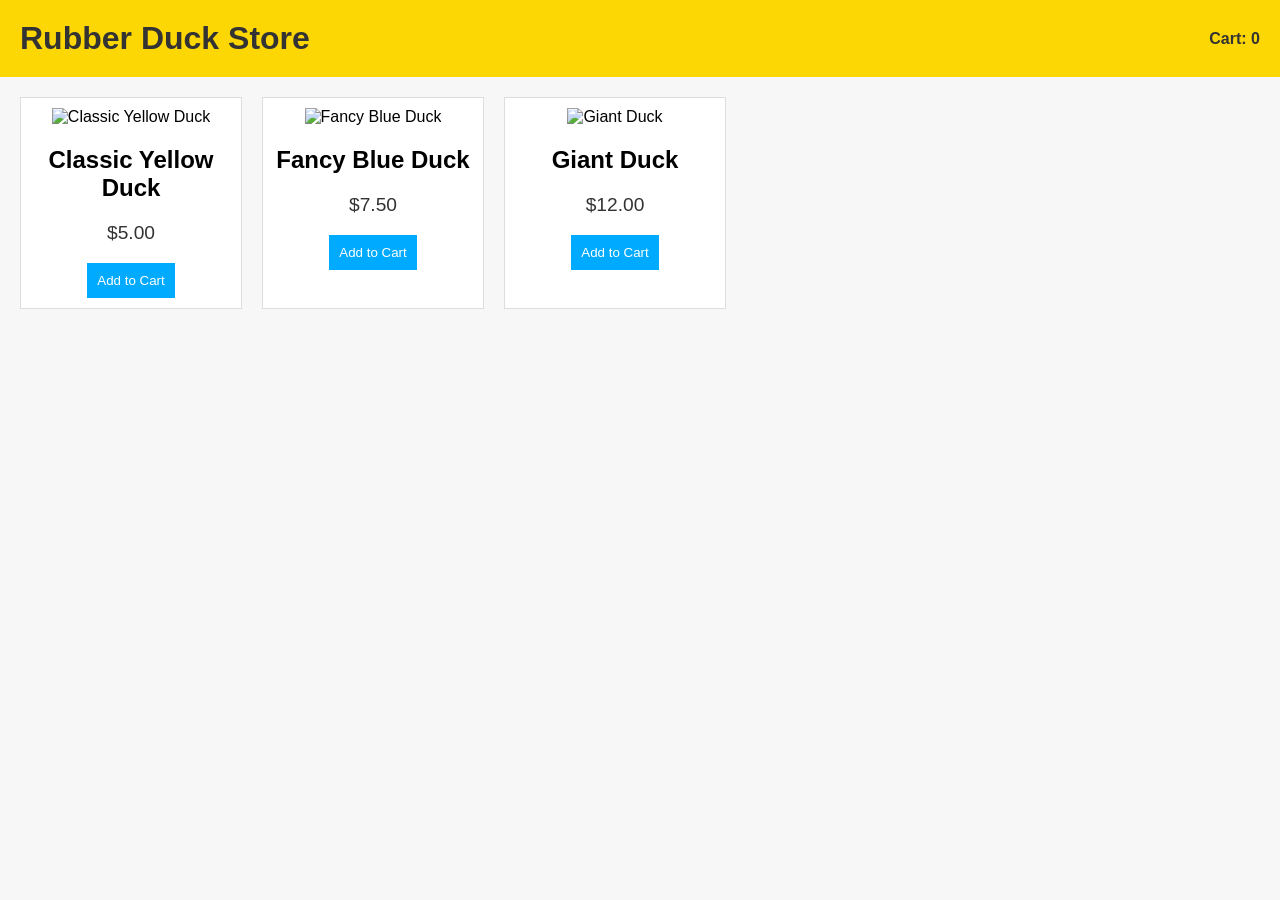
==== index.html @ 393e2c4e "Add simple rubber duck web store" ====
<!DOCTYPE html>
<html lang="en">
<head>
    <meta charset="UTF-8">
    <meta http-equiv="X-UA-Compatible" content="IE=edge">
    <meta name="viewport" content="width=device-width, initial-scale=1.0">
    <title>Rubber Duck Store</title>
    <link rel="stylesheet" href="style.css">
</head>
<body>
    <header>
        <h1>Rubber Duck Store</h1>
        <div class="cart">Cart: <span id="cart-count">0</span></div>
    </header>
    <main>
        <div class="product">
            <img src="https://dummyimage.com/200x200/ffde00/000&text=Classic+Duck" alt="Classic Yellow Duck" />
            <h2>Classic Yellow Duck</h2>
            <p class="price">$5.00</p>
            <button onclick="addToCart()">Add to Cart</button>
        </div>
        <div class="product">
            <img src="https://dummyimage.com/200x200/00aaff/000&text=Fancy+Blue+Duck" alt="Fancy Blue Duck" />
            <h2>Fancy Blue Duck</h2>
            <p class="price">$7.50</p>
            <button onclick="addToCart()">Add to Cart</button>
        </div>
        <div class="product">
            <img src="https://dummyimage.com/200x200/ff00aa/000&text=Giant+Duck" alt="Giant Duck" />
            <h2>Giant Duck</h2>
            <p class="price">$12.00</p>
            <button onclick="addToCart()">Add to Cart</button>
        </div>
    </main>
    <script src="script.js"></script>
</body>
</html>
---- style.css ----
body {
    font-family: Arial, sans-serif;
    margin: 0;
    padding: 0;
    background: #f7f7f7;
}
header {
    background: #fcd703;
    color: #333;
    padding: 20px;
    display: flex;
    justify-content: space-between;
    align-items: center;
}
header h1 {
    margin: 0;
}
.cart {
    font-weight: bold;
}
main {
    display: flex;
    flex-wrap: wrap;
    gap: 20px;
    padding: 20px;
}
.product {
    background: #fff;
    border: 1px solid #ddd;
    padding: 10px;
    width: 200px;
    text-align: center;
}
.product img {
    width: 100%;
    height: auto;
}
.price {
    font-size: 1.2em;
    color: #333;
}
button {
    background: #00aaff;
    color: #fff;
    border: none;
    padding: 10px;
    cursor: pointer;
}
button:hover {
    background: #008ecc;
}
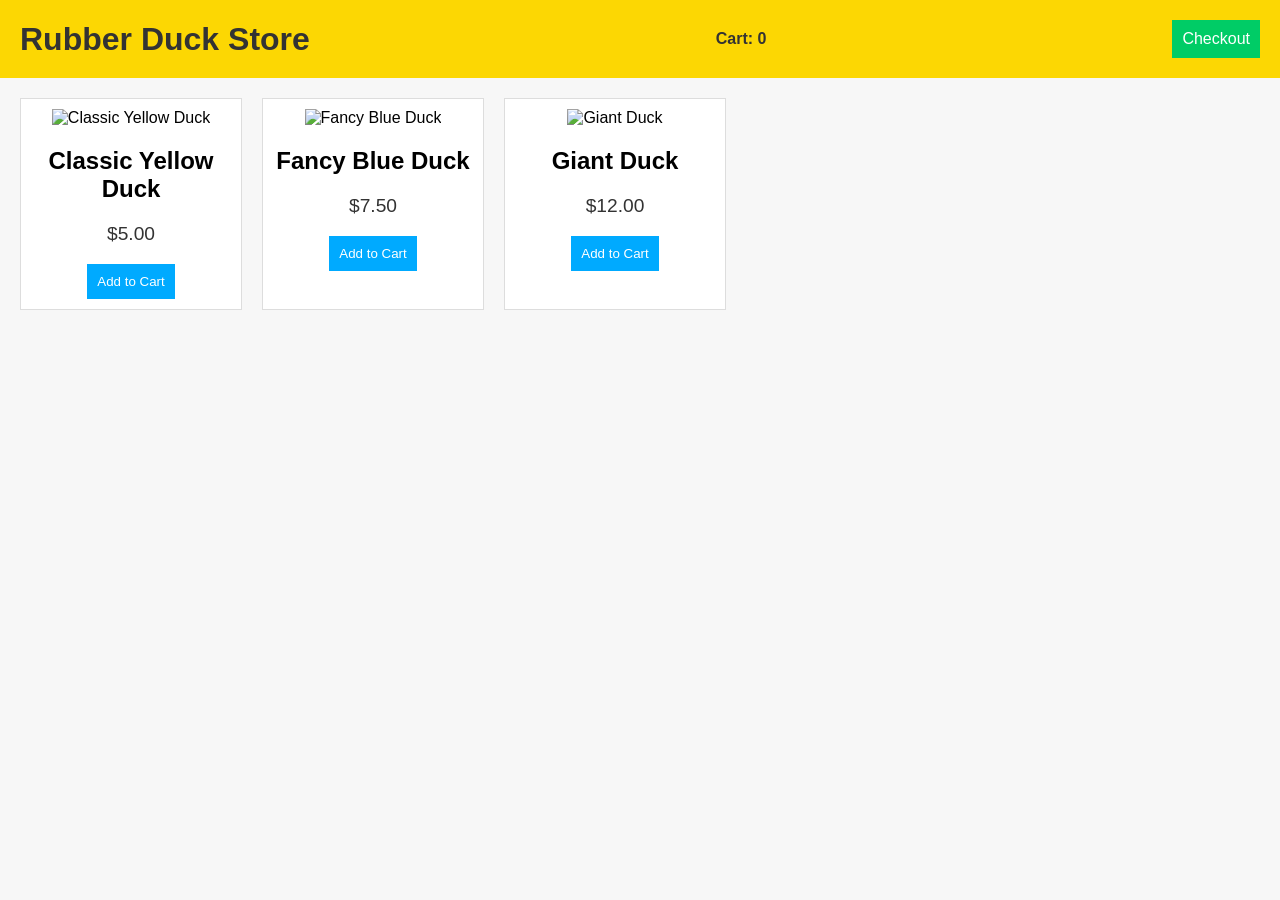
==== commit 215cfa8d: "Add checkout page and cart functionality" ====
--- a/index.html
+++ b/index.html
@@ -11,25 +11,26 @@
     <header>
         <h1>Rubber Duck Store</h1>
         <div class="cart">Cart: <span id="cart-count">0</span></div>
+        <a href="checkout.html" class="checkout-button">Checkout</a>
     </header>
     <main>
         <div class="product">
             <img src="https://dummyimage.com/200x200/ffde00/000&text=Classic+Duck" alt="Classic Yellow Duck" />
             <h2>Classic Yellow Duck</h2>
             <p class="price">$5.00</p>
-            <button onclick="addToCart()">Add to Cart</button>
+            <button onclick="addToCart('Classic Yellow Duck', 5.00, 'https://dummyimage.com/200x200/ffde00/000&text=Classic+Duck')">Add to Cart</button>
         </div>
         <div class="product">
             <img src="https://dummyimage.com/200x200/00aaff/000&text=Fancy+Blue+Duck" alt="Fancy Blue Duck" />
             <h2>Fancy Blue Duck</h2>
             <p class="price">$7.50</p>
-            <button onclick="addToCart()">Add to Cart</button>
+            <button onclick="addToCart('Fancy Blue Duck', 7.50, 'https://dummyimage.com/200x200/00aaff/000&text=Fancy+Blue+Duck')">Add to Cart</button>
         </div>
         <div class="product">
             <img src="https://dummyimage.com/200x200/ff00aa/000&text=Giant+Duck" alt="Giant Duck" />
             <h2>Giant Duck</h2>
             <p class="price">$12.00</p>
-            <button onclick="addToCart()">Add to Cart</button>
+            <button onclick="addToCart('Giant Duck', 12.00, 'https://dummyimage.com/200x200/ff00aa/000&text=Giant+Duck')">Add to Cart</button>
         </div>
     </main>
     <script src="script.js"></script>
--- a/style.css
+++ b/style.css
@@ -49,3 +49,27 @@
 button:hover {
     background: #008ecc;
 }
+
+.checkout-button {
+    background: #00cc66;
+    color: #fff;
+    padding: 10px;
+    text-decoration: none;
+}
+
+.cart-item {
+    display: flex;
+    align-items: center;
+    margin-bottom: 10px;
+}
+
+.cart-item img {
+    width: 50px;
+    height: auto;
+    margin-right: 10px;
+}
+
+.total {
+    font-weight: bold;
+    margin-top: 20px;
+}
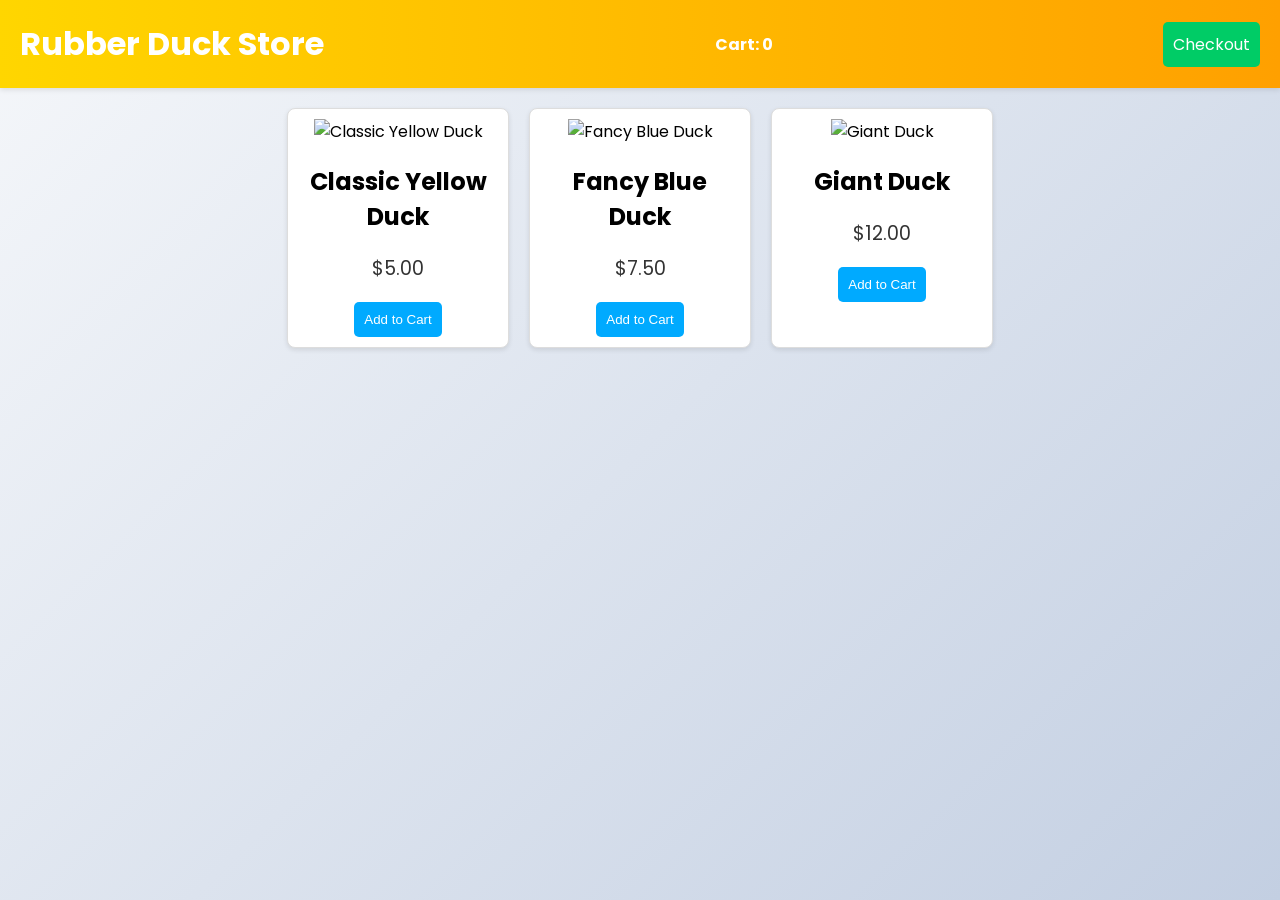
==== commit f2bb5197: "Update styling and product images" ====
--- a/index.html
+++ b/index.html
@@ -5,6 +5,7 @@
     <meta http-equiv="X-UA-Compatible" content="IE=edge">
     <meta name="viewport" content="width=device-width, initial-scale=1.0">
     <title>Rubber Duck Store</title>
+    <link href="https://fonts.googleapis.com/css2?family=Poppins:wght@400;600&display=swap" rel="stylesheet">
     <link rel="stylesheet" href="style.css">
 </head>
 <body>
@@ -15,22 +16,22 @@
     </header>
     <main>
         <div class="product">
-            <img src="https://dummyimage.com/200x200/ffde00/000&text=Classic+Duck" alt="Classic Yellow Duck" />
+            <img src="https://source.unsplash.com/200x200/?rubber-duck" alt="Classic Yellow Duck" />
             <h2>Classic Yellow Duck</h2>
             <p class="price">$5.00</p>
-            <button onclick="addToCart('Classic Yellow Duck', 5.00, 'https://dummyimage.com/200x200/ffde00/000&text=Classic+Duck')">Add to Cart</button>
+            <button onclick="addToCart('Classic Yellow Duck', 5.00, 'https://source.unsplash.com/200x200/?rubber-duck')">Add to Cart</button>
         </div>
         <div class="product">
-            <img src="https://dummyimage.com/200x200/00aaff/000&text=Fancy+Blue+Duck" alt="Fancy Blue Duck" />
+            <img src="https://source.unsplash.com/200x200/?rubber-duck,blue" alt="Fancy Blue Duck" />
             <h2>Fancy Blue Duck</h2>
             <p class="price">$7.50</p>
-            <button onclick="addToCart('Fancy Blue Duck', 7.50, 'https://dummyimage.com/200x200/00aaff/000&text=Fancy+Blue+Duck')">Add to Cart</button>
+            <button onclick="addToCart('Fancy Blue Duck', 7.50, 'https://source.unsplash.com/200x200/?rubber-duck,blue')">Add to Cart</button>
         </div>
         <div class="product">
-            <img src="https://dummyimage.com/200x200/ff00aa/000&text=Giant+Duck" alt="Giant Duck" />
+            <img src="https://source.unsplash.com/200x200/?giant-duck" alt="Giant Duck" />
             <h2>Giant Duck</h2>
             <p class="price">$12.00</p>
-            <button onclick="addToCart('Giant Duck', 12.00, 'https://dummyimage.com/200x200/ff00aa/000&text=Giant+Duck')">Add to Cart</button>
+            <button onclick="addToCart('Giant Duck', 12.00, 'https://source.unsplash.com/200x200/?giant-duck')">Add to Cart</button>
         </div>
     </main>
     <script src="script.js"></script>
--- a/style.css
+++ b/style.css
@@ -1,16 +1,18 @@
 body {
-    font-family: Arial, sans-serif;
+    font-family: 'Poppins', Arial, sans-serif;
     margin: 0;
     padding: 0;
-    background: #f7f7f7;
+    background: linear-gradient(135deg, #f5f7fa 0%, #c3cfe2 100%);
+    min-height: 100vh;
 }
 header {
-    background: #fcd703;
-    color: #333;
+    background: linear-gradient(90deg, #ffd600, #ffa000);
+    color: #fff;
     padding: 20px;
     display: flex;
     justify-content: space-between;
     align-items: center;
+    box-shadow: 0 2px 5px rgba(0,0,0,0.1);
 }
 header h1 {
     margin: 0;
@@ -23,6 +25,7 @@
     flex-wrap: wrap;
     gap: 20px;
     padding: 20px;
+    justify-content: center;
 }
 .product {
     background: #fff;
@@ -30,6 +33,13 @@
     padding: 10px;
     width: 200px;
     text-align: center;
+    border-radius: 8px;
+    box-shadow: 0 2px 5px rgba(0,0,0,0.1);
+    transition: transform 0.2s, box-shadow 0.2s;
+}
+.product:hover {
+    transform: translateY(-5px);
+    box-shadow: 0 4px 10px rgba(0,0,0,0.2);
 }
 .product img {
     width: 100%;
@@ -45,6 +55,7 @@
     border: none;
     padding: 10px;
     cursor: pointer;
+    border-radius: 5px;
 }
 button:hover {
     background: #008ecc;
@@ -55,12 +66,17 @@
     color: #fff;
     padding: 10px;
     text-decoration: none;
+    border-radius: 5px;
 }
 
 .cart-item {
     display: flex;
     align-items: center;
     margin-bottom: 10px;
+    background: #fff;
+    padding: 10px;
+    border-radius: 5px;
+    box-shadow: 0 1px 3px rgba(0,0,0,0.1);
 }
 
 .cart-item img {
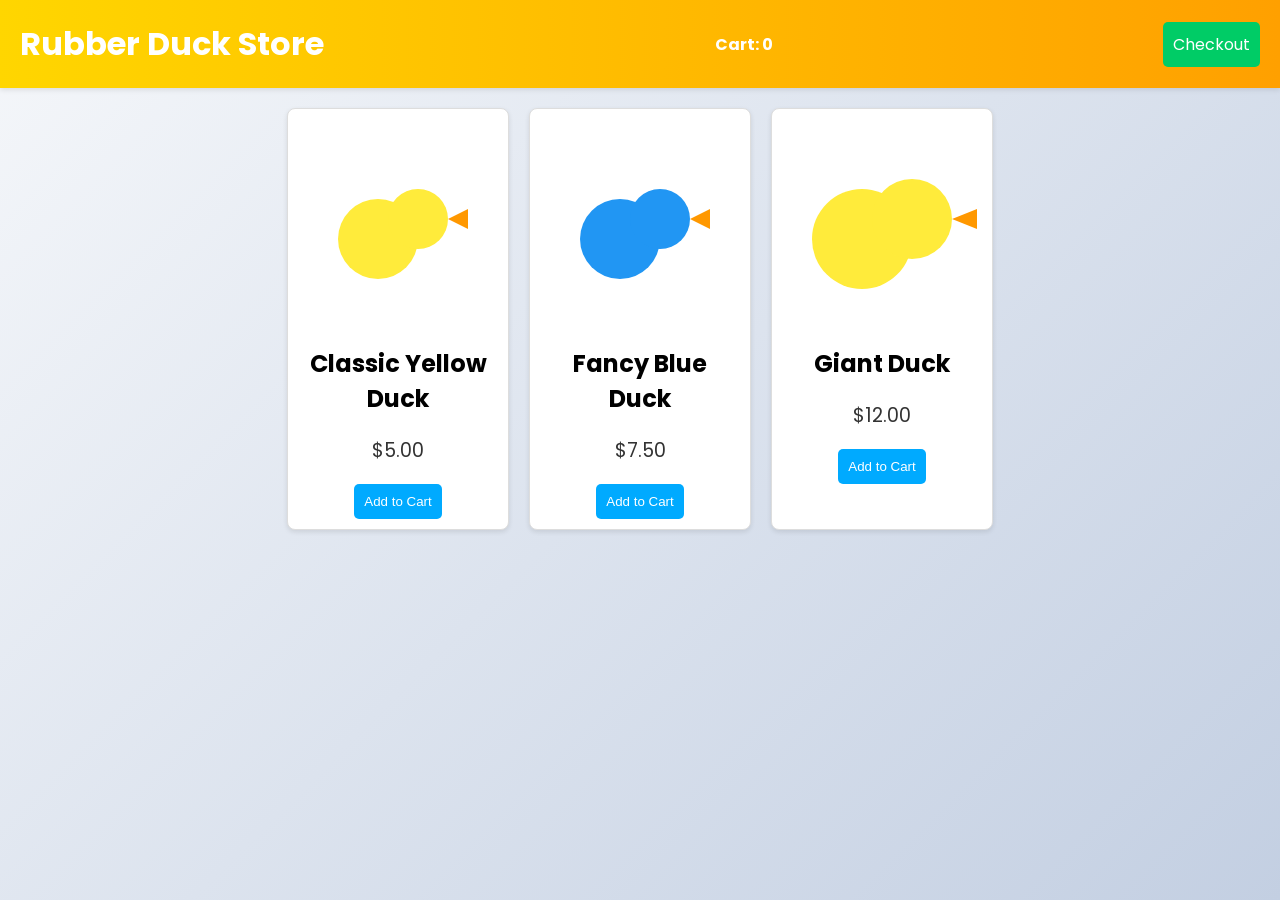
==== commit 573eb15a: "Fix images and add PayPal checkout" ====
--- a/index.html
+++ b/index.html
@@ -16,22 +16,22 @@
     </header>
     <main>
         <div class="product">
-            <img src="https://source.unsplash.com/200x200/?rubber-duck" alt="Classic Yellow Duck" />
+            <img src="[data-uri]" alt="Classic Yellow Duck" />
             <h2>Classic Yellow Duck</h2>
             <p class="price">$5.00</p>
-            <button onclick="addToCart('Classic Yellow Duck', 5.00, 'https://source.unsplash.com/200x200/?rubber-duck')">Add to Cart</button>
+            <button onclick="addToCart('Classic Yellow Duck', 5.00, '[data-uri]')">Add to Cart</button>
         </div>
         <div class="product">
-            <img src="https://source.unsplash.com/200x200/?rubber-duck,blue" alt="Fancy Blue Duck" />
+            <img src="[data-uri]" alt="Fancy Blue Duck" />
             <h2>Fancy Blue Duck</h2>
             <p class="price">$7.50</p>
-            <button onclick="addToCart('Fancy Blue Duck', 7.50, 'https://source.unsplash.com/200x200/?rubber-duck,blue')">Add to Cart</button>
+            <button onclick="addToCart('Fancy Blue Duck', 7.50, '[data-uri]')">Add to Cart</button>
         </div>
         <div class="product">
-            <img src="https://source.unsplash.com/200x200/?giant-duck" alt="Giant Duck" />
+            <img src="[data-uri]" alt="Giant Duck" />
             <h2>Giant Duck</h2>
             <p class="price">$12.00</p>
-            <button onclick="addToCart('Giant Duck', 12.00, 'https://source.unsplash.com/200x200/?giant-duck')">Add to Cart</button>
+            <button onclick="addToCart('Giant Duck', 12.00, '[data-uri]')">Add to Cart</button>
         </div>
     </main>
     <script src="script.js"></script>
